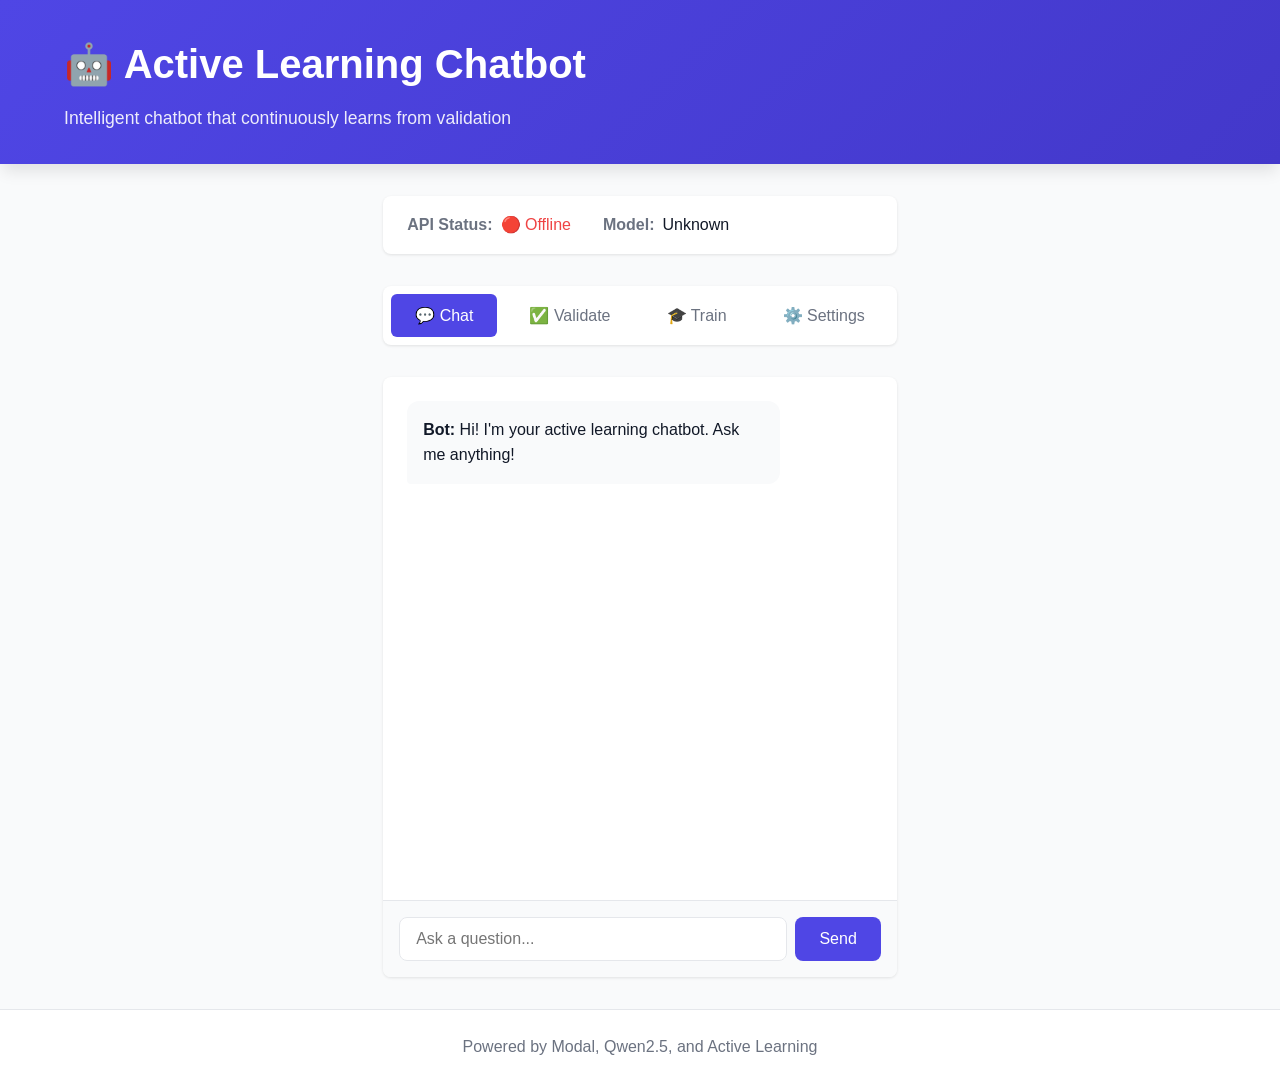
==== deployment/frontend/index.html @ a3c2dc7b "feat: full modal deployment with frontend serving (#3)" ====
<!DOCTYPE html>
<html lang="en">
<head>
    <meta charset="UTF-8">
    <meta name="viewport" content="width=device-width, initial-scale=1.0">
    <title>Active Learning Chatbot</title>
    <link rel="stylesheet" href="style.css">
</head>
<body>
    <!-- Header -->
    <header class="header">
        <div class="container">
            <h1>🤖 Active Learning Chatbot</h1>
            <p class="subtitle">Intelligent chatbot that continuously learns from validation</p>
        </div>
    </header>

    <!-- Main Container -->
    <div class="container main-container">
        
        <!-- Status Bar -->
        <div class="status-bar" id="statusBar">
            <div class="status-item">
                <span class="status-label">API Status:</span>
                <span class="status-value" id="apiStatus">Checking...</span>
            </div>
            <div class="status-item">
                <span class="status-label">Model:</span>
                <span class="status-value" id="modelVersion">Loading...</span>
            </div>
        </div>

        <!-- Tabs -->
        <div class="tabs">
            <button class="tab-button active" onclick="switchTab('chat')">💬 Chat</button>
            <button class="tab-button" onclick="switchTab('validate')">✅ Validate</button>
            <button class="tab-button" onclick="switchTab('train')">🎓 Train</button>
            <button class="tab-button" onclick="switchTab('settings')">⚙️ Settings</button>
        </div>

        <!-- Chat Tab -->
        <div id="chatTab" class="tab-content active">
            <div class="chat-container">
                <div class="messages" id="messages">
                    <div class="message bot">
                        <div class="message-content">
                            <strong>Bot:</strong> Hi! I'm your active learning chatbot. Ask me anything!
                        </div>
                    </div>
                </div>
                <div class="input-container">
                    <input 
                        type="text" 
                        id="questionInput" 
                        placeholder="Ask a question..." 
                        onkeypress="handleKeyPress(event)"
                    >
                    <button onclick="askQuestion()" class="send-button">Send</button>
                </div>
            </div>
        </div>

        <!-- Validate Tab -->
        <div id="validateTab" class="tab-content">
            <div class="form-container">
                <h2>Validate an Answer</h2>
                <p class="description">Check if the model's answer is accurate against web sources</p>
                
                <div class="form-group">
                    <label for="validateQuestion">Question:</label>
                    <input 
                        type="text" 
                        id="validateQuestion" 
                        placeholder="e.g., Who is the current US president?"
                    >
                </div>
                
                <div class="form-group">
                    <label for="validateAnswer">Model's Answer:</label>
                    <input 
                        type="text" 
                        id="validateAnswer" 
                        placeholder="e.g., Donald Trump"
                    >
                </div>
                
                <button onclick="validateAnswer()" class="primary-button">Validate</button>
                
                <div id="validationResult" class="result-container"></div>
            </div>
        </div>

        <!-- Train Tab -->
        <div id="trainTab" class="tab-content">
            <div class="form-container">
                <h2>Train on New Facts</h2>
                <p class="description">Add new facts for the model to learn</p>
                
                <div id="trainingFacts">
                    <div class="training-fact">
                        <div class="form-group">
                            <label>Question:</label>
                            <input 
                                type="text" 
                                class="train-question" 
                                placeholder="e.g., What is the latest iPhone?"
                            >
                        </div>
                        
                        <div class="form-group">
                            <label>Answer:</label>
                            <input 
                                type="text" 
                                class="train-answer" 
                                placeholder="e.g., iPhone 16"
                            >
                        </div>
                        
                        <div class="form-group">
                            <label>
                                <input type="checkbox" class="train-stable">
                                This is a stable fact (won't change)
                            </label>
                        </div>
                    </div>
                </div>
                
                <button onclick="addTrainingFact()" class="secondary-button">+ Add Another Fact</button>
                <button onclick="startTraining()" class="primary-button">Start Training</button>
                
                <div id="trainingResult" class="result-container"></div>
            </div>
        </div>

        <!-- Settings Tab -->
        <div id="settingsTab" class="tab-content">
            <div class="form-container">
                <h2>Settings</h2>
                
                <div class="form-group">
                    <label for="apiUrl">API URL:</label>
                    <input 
                        type="text" 
                        id="apiUrl" 
                        placeholder="https://your-username--active-learning-chatbot-fastapi-app.modal.run"
                    >
                    <small>Your Modal deployment URL</small>
                </div>
                
                <button onclick="saveSettings()" class="primary-button">Save Settings</button>
                <button onclick="testConnection()" class="secondary-button">Test Connection</button>
                
                <div id="settingsResult" class="result-container"></div>
            </div>
        </div>

    </div>

    <!-- Footer -->
    <footer class="footer">
        <div class="container">
            <p>Powered by Modal, Qwen2.5, and Active Learning</p>
        </div>
    </footer>

    <script src="app.js"></script>
</body>
</html>
---- deployment/frontend/style.css ----
/* Reset and Base Styles */
* {
    margin: 0;
    padding: 0;
    box-sizing: border-box;
}

:root {
    --primary-color: #4F46E5;
    --primary-dark: #4338CA;
    --secondary-color: #10B981;
    --danger-color: #EF4444;
    --warning-color: #F59E0B;
    --bg-color: #F9FAFB;
    --card-bg: #FFFFFF;
    --text-primary: #111827;
    --text-secondary: #6B7280;
    --border-color: #E5E7EB;
    --shadow: 0 1px 3px 0 rgba(0, 0, 0, 0.1);
    --shadow-lg: 0 10px 15px -3px rgba(0, 0, 0, 0.1);
}

body {
    font-family: -apple-system, BlinkMacSystemFont, 'Segoe UI', Roboto, 'Helvetica Neue', Arial, sans-serif;
    background-color: var(--bg-color);
    color: var(--text-primary);
    line-height: 1.6;
    min-height: 100vh;
    display: flex;
    flex-direction: column;
}

/* Header */
.header {
    background: linear-gradient(135deg, var(--primary-color) 0%, var(--primary-dark) 100%);
    color: white;
    padding: 2rem 0;
    box-shadow: var(--shadow-lg);
}

.header h1 {
    font-size: 2.5rem;
    margin-bottom: 0.5rem;
    font-weight: 700;
}

.subtitle {
    font-size: 1.1rem;
    opacity: 0.9;
}

/* Container */
.container {
    max-width: 1200px;
    margin: 0 auto;
    padding: 0 1.5rem;
}

.main-container {
    flex: 1;
    padding-top: 2rem;
    padding-bottom: 2rem;
}

/* Status Bar */
.status-bar {
    background: var(--card-bg);
    border-radius: 8px;
    padding: 1rem 1.5rem;
    margin-bottom: 2rem;
    display: flex;
    gap: 2rem;
    box-shadow: var(--shadow);
    flex-wrap: wrap;
}

.status-item {
    display: flex;
    gap: 0.5rem;
    align-items: center;
}

.status-label {
    font-weight: 600;
    color: var(--text-secondary);
}

.status-value {
    color: var(--text-primary);
    font-weight: 500;
}

#apiStatus.online {
    color: var(--secondary-color);
}

#apiStatus.offline {
    color: var(--danger-color);
}

/* Tabs */
.tabs {
    display: flex;
    gap: 0.5rem;
    margin-bottom: 2rem;
    background: var(--card-bg);
    padding: 0.5rem;
    border-radius: 8px;
    box-shadow: var(--shadow);
    overflow-x: auto;
}

.tab-button {
    padding: 0.75rem 1.5rem;
    border: none;
    background: transparent;
    color: var(--text-secondary);
    font-size: 1rem;
    font-weight: 500;
    cursor: pointer;
    border-radius: 6px;
    transition: all 0.2s;
    white-space: nowrap;
}

.tab-button:hover {
    background: var(--bg-color);
}

.tab-button.active {
    background: var(--primary-color);
    color: white;
}

/* Tab Content */
.tab-content {
    display: none;
    animation: fadeIn 0.3s;
}

.tab-content.active {
    display: block;
}

@keyframes fadeIn {
    from { opacity: 0; transform: translateY(10px); }
    to { opacity: 1; transform: translateY(0); }
}

/* Chat Container */
.chat-container {
    background: var(--card-bg);
    border-radius: 8px;
    box-shadow: var(--shadow);
    overflow: hidden;
    display: flex;
    flex-direction: column;
    height: 600px;
}

.messages {
    flex: 1;
    overflow-y: auto;
    padding: 1.5rem;
    display: flex;
    flex-direction: column;
    gap: 1rem;
}

.message {
    display: flex;
    gap: 0.5rem;
    max-width: 80%;
    animation: slideIn 0.3s;
}

@keyframes slideIn {
    from { opacity: 0; transform: translateX(-20px); }
    to { opacity: 1; transform: translateX(0); }
}

.message.user {
    align-self: flex-end;
}

.message.bot {
    align-self: flex-start;
}

.message-content {
    padding: 1rem;
    border-radius: 12px;
    word-wrap: break-word;
}

.message.user .message-content {
    background: var(--primary-color);
    color: white;
    border-bottom-right-radius: 4px;
}

.message.bot .message-content {
    background: var(--bg-color);
    border-bottom-left-radius: 4px;
}

.message.error .message-content {
    background: #FEE2E2;
    color: var(--danger-color);
    border: 1px solid var(--danger-color);
}

/* Input Container */
.input-container {
    display: flex;
    gap: 0.5rem;
    padding: 1rem;
    background: var(--bg-color);
    border-top: 1px solid var(--border-color);
}

.input-container input {
    flex: 1;
    padding: 0.75rem 1rem;
    border: 1px solid var(--border-color);
    border-radius: 8px;
    font-size: 1rem;
    transition: border-color 0.2s;
}

.input-container input:focus {
    outline: none;
    border-color: var(--primary-color);
}

/* Buttons */
button {
    cursor: pointer;
    font-weight: 500;
    transition: all 0.2s;
}

button:disabled {
    opacity: 0.5;
    cursor: not-allowed;
}

.send-button {
    padding: 0.75rem 1.5rem;
    background: var(--primary-color);
    color: white;
    border: none;
    border-radius: 8px;
    font-size: 1rem;
}

.send-button:hover:not(:disabled) {
    background: var(--primary-dark);
    transform: translateY(-1px);
}

.primary-button {
    padding: 0.75rem 2rem;
    background: var(--primary-color);
    color: white;
    border: none;
    border-radius: 8px;
    font-size: 1rem;
    width: 100%;
    margin-top: 1rem;
}

.primary-button:hover:not(:disabled) {
    background: var(--primary-dark);
    transform: translateY(-1px);
    box-shadow: var(--shadow-lg);
}

.secondary-button {
    padding: 0.75rem 2rem;
    background: var(--card-bg);
    color: var(--primary-color);
    border: 1px solid var(--primary-color);
    border-radius: 8px;
    font-size: 1rem;
    width: 100%;
    margin-top: 0.5rem;
}

.secondary-button:hover:not(:disabled) {
    background: var(--bg-color);
}

/* Form Container */
.form-container {
    background: var(--card-bg);
    border-radius: 8px;
    padding: 2rem;
    box-shadow: var(--shadow);
}

.form-container h2 {
    margin-bottom: 0.5rem;
    color: var(--text-primary);
}

.description {
    color: var(--text-secondary);
    margin-bottom: 1.5rem;
}

.form-group {
    margin-bottom: 1.5rem;
}

.form-group label {
    display: block;
    margin-bottom: 0.5rem;
    font-weight: 500;
    color: var(--text-primary);
}

.form-group input[type="text"],
.form-group input[type="url"] {
    width: 100%;
    padding: 0.75rem 1rem;
    border: 1px solid var(--border-color);
    border-radius: 8px;
    font-size: 1rem;
    transition: border-color 0.2s;
}

.form-group input:focus {
    outline: none;
    border-color: var(--primary-color);
}

.form-group small {
    display: block;
    margin-top: 0.25rem;
    color: var(--text-secondary);
    font-size: 0.875rem;
}

.form-group input[type="checkbox"] {
    margin-right: 0.5rem;
}

/* Training Facts */
.training-fact {
    background: var(--bg-color);
    padding: 1.5rem;
    border-radius: 8px;
    margin-bottom: 1rem;
    border: 1px solid var(--border-color);
}

/* Result Container */
.result-container {
    margin-top: 1.5rem;
    padding: 1rem;
    border-radius: 8px;
    display: none;
}

.result-container.show {
    display: block;
    animation: slideDown 0.3s;
}

@keyframes slideDown {
    from { opacity: 0; transform: translateY(-10px); }
    to { opacity: 1; transform: translateY(0); }
}

.result-container.success {
    background: #ECFDF5;
    border: 1px solid var(--secondary-color);
    color: #065F46;
}

.result-container.error {
    background: #FEE2E2;
    border: 1px solid var(--danger-color);
    color: #991B1B;
}

.result-container.warning {
    background: #FEF3C7;
    border: 1px solid var(--warning-color);
    color: #92400E;
}

.result-container h3 {
    margin-bottom: 0.5rem;
}

.result-item {
    margin: 0.5rem 0;
}

.result-item strong {
    display: inline-block;
    min-width: 150px;
}

/* Loading Spinner */
.loading {
    display: inline-block;
    width: 20px;
    height: 20px;
    border: 3px solid rgba(79, 70, 229, 0.3);
    border-radius: 50%;
    border-top-color: var(--primary-color);
    animation: spin 0.6s linear infinite;
}

@keyframes spin {
    to { transform: rotate(360deg); }
}

/* Footer */
.footer {
    background: var(--card-bg);
    border-top: 1px solid var(--border-color);
    padding: 1.5rem 0;
    text-align: center;
    color: var(--text-secondary);
    margin-top: auto;
}

/* Responsive Design */
@media (max-width: 768px) {
    .header h1 {
        font-size: 2rem;
    }

    .subtitle {
        font-size: 1rem;
    }

    .tabs {
        overflow-x: auto;
    }

    .chat-container {
        height: 500px;
    }

    .message {
        max-width: 90%;
    }

    .status-bar {
        flex-direction: column;
        gap: 1rem;
    }
}

/* Utility Classes */
.text-center {
    text-align: center;
}

.mt-1 { margin-top: 0.5rem; }
.mt-2 { margin-top: 1rem; }
.mt-3 { margin-top: 1.5rem; }

.mb-1 { margin-bottom: 0.5rem; }
.mb-2 { margin-bottom: 1rem; }
.mb-3 { margin-bottom: 1.5rem; }
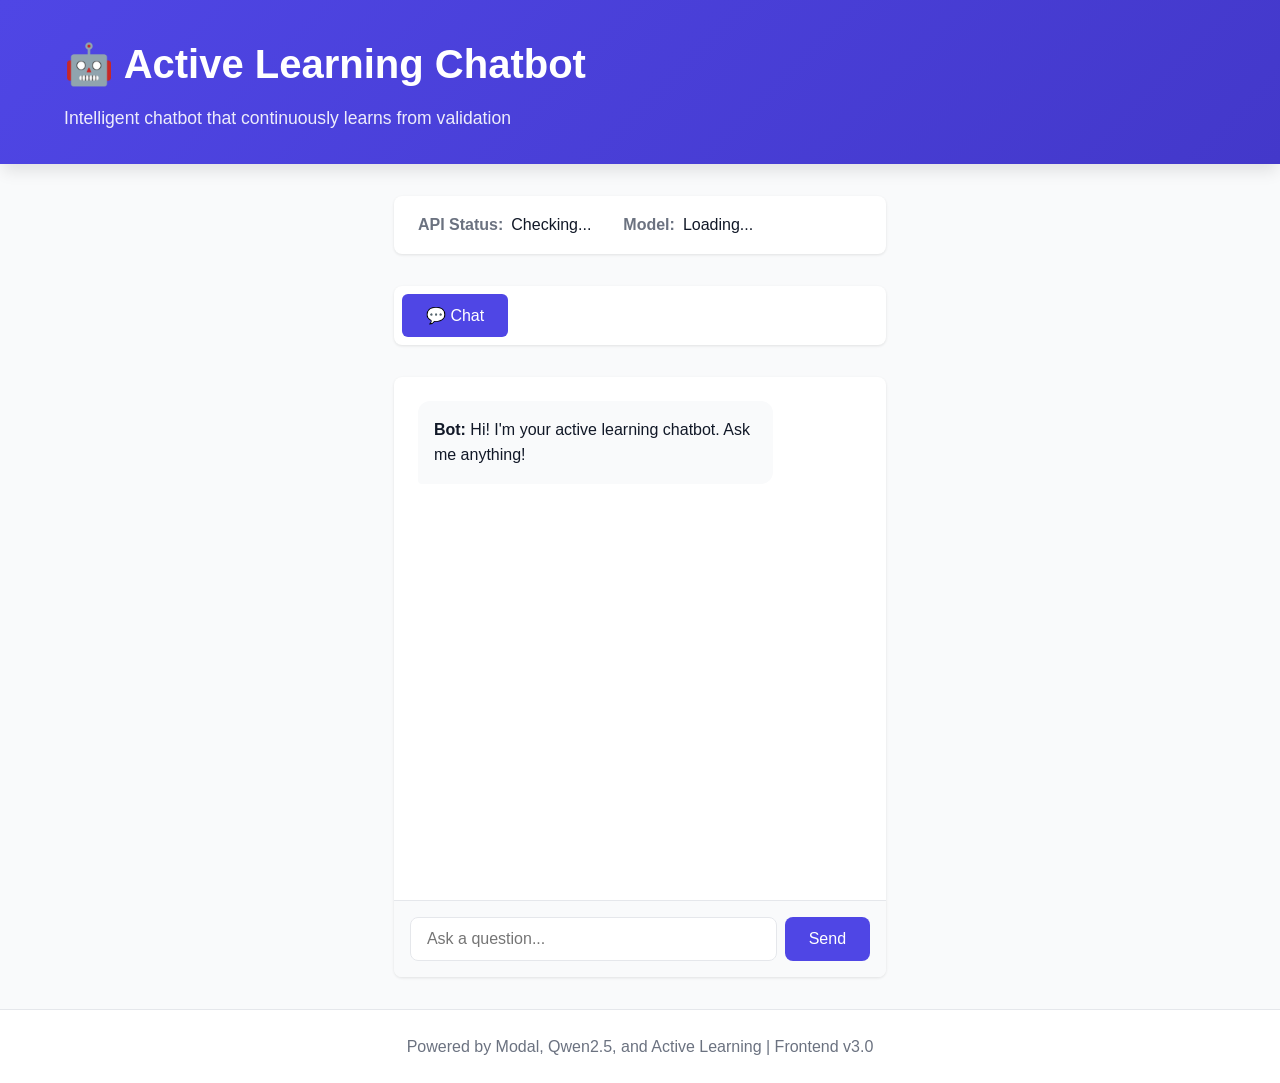
==== commit 48f838e8: "feat: remove unnecessary frontend buttons (#5)" ====
--- a/deployment/frontend/index.html
+++ b/deployment/frontend/index.html
@@ -3,8 +3,11 @@
 <head>
     <meta charset="UTF-8">
     <meta name="viewport" content="width=device-width, initial-scale=1.0">
+    <meta http-equiv="Cache-Control" content="no-cache, no-store, must-revalidate">
+    <meta http-equiv="Pragma" content="no-cache">
+    <meta http-equiv="Expires" content="0">
     <title>Active Learning Chatbot</title>
-    <link rel="stylesheet" href="style.css">
+    <link rel="stylesheet" href="style.css?v=3">
 </head>
 <body>
     <!-- Header -->
@@ -33,9 +36,6 @@
         <!-- Tabs -->
         <div class="tabs">
             <button class="tab-button active" onclick="switchTab('chat')">💬 Chat</button>
-            <button class="tab-button" onclick="switchTab('validate')">✅ Validate</button>
-            <button class="tab-button" onclick="switchTab('train')">🎓 Train</button>
-            <button class="tab-button" onclick="switchTab('settings')">⚙️ Settings</button>
         </div>
 
         <!-- Chat Tab -->
@@ -60,110 +60,16 @@
             </div>
         </div>
 
-        <!-- Validate Tab -->
-        <div id="validateTab" class="tab-content">
-            <div class="form-container">
-                <h2>Validate an Answer</h2>
-                <p class="description">Check if the model's answer is accurate against web sources</p>
-                
-                <div class="form-group">
-                    <label for="validateQuestion">Question:</label>
-                    <input 
-                        type="text" 
-                        id="validateQuestion" 
-                        placeholder="e.g., Who is the current US president?"
-                    >
-                </div>
-                
-                <div class="form-group">
-                    <label for="validateAnswer">Model's Answer:</label>
-                    <input 
-                        type="text" 
-                        id="validateAnswer" 
-                        placeholder="e.g., Donald Trump"
-                    >
-                </div>
-                
-                <button onclick="validateAnswer()" class="primary-button">Validate</button>
-                
-                <div id="validationResult" class="result-container"></div>
-            </div>
-        </div>
-
-        <!-- Train Tab -->
-        <div id="trainTab" class="tab-content">
-            <div class="form-container">
-                <h2>Train on New Facts</h2>
-                <p class="description">Add new facts for the model to learn</p>
-                
-                <div id="trainingFacts">
-                    <div class="training-fact">
-                        <div class="form-group">
-                            <label>Question:</label>
-                            <input 
-                                type="text" 
-                                class="train-question" 
-                                placeholder="e.g., What is the latest iPhone?"
-                            >
-                        </div>
-                        
-                        <div class="form-group">
-                            <label>Answer:</label>
-                            <input 
-                                type="text" 
-                                class="train-answer" 
-                                placeholder="e.g., iPhone 16"
-                            >
-                        </div>
-                        
-                        <div class="form-group">
-                            <label>
-                                <input type="checkbox" class="train-stable">
-                                This is a stable fact (won't change)
-                            </label>
-                        </div>
-                    </div>
-                </div>
-                
-                <button onclick="addTrainingFact()" class="secondary-button">+ Add Another Fact</button>
-                <button onclick="startTraining()" class="primary-button">Start Training</button>
-                
-                <div id="trainingResult" class="result-container"></div>
-            </div>
-        </div>
-
-        <!-- Settings Tab -->
-        <div id="settingsTab" class="tab-content">
-            <div class="form-container">
-                <h2>Settings</h2>
-                
-                <div class="form-group">
-                    <label for="apiUrl">API URL:</label>
-                    <input 
-                        type="text" 
-                        id="apiUrl" 
-                        placeholder="https://your-username--active-learning-chatbot-fastapi-app.modal.run"
-                    >
-                    <small>Your Modal deployment URL</small>
-                </div>
-                
-                <button onclick="saveSettings()" class="primary-button">Save Settings</button>
-                <button onclick="testConnection()" class="secondary-button">Test Connection</button>
-                
-                <div id="settingsResult" class="result-container"></div>
-            </div>
-        </div>
-
     </div>
 
     <!-- Footer -->
     <footer class="footer">
         <div class="container">
-            <p>Powered by Modal, Qwen2.5, and Active Learning</p>
+            <p>Powered by Modal, Qwen2.5, and Active Learning | Frontend v3.0</p>
         </div>
     </footer>
 
-    <script src="app.js"></script>
+    <script src="app.js?v=3"></script>
 </body>
 </html>
 
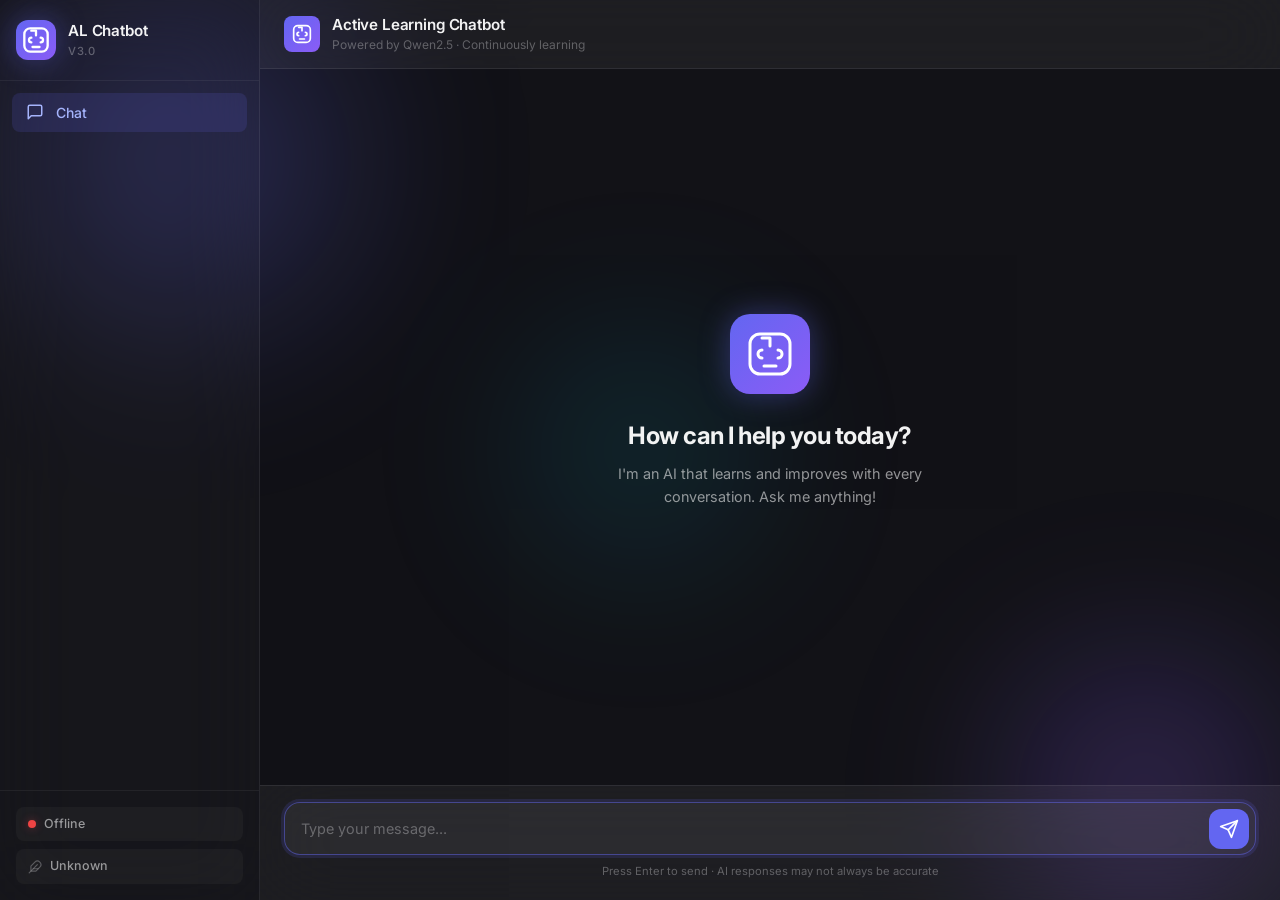
==== commit a473a12b: "feat: enhance the frontend design" ====
--- a/deployment/frontend/index.html
+++ b/deployment/frontend/index.html
@@ -7,70 +7,156 @@
     <meta http-equiv="Pragma" content="no-cache">
     <meta http-equiv="Expires" content="0">
     <title>Active Learning Chatbot</title>
-    <link rel="stylesheet" href="style.css?v=3">
+    <link rel="preconnect" href="https://fonts.googleapis.com">
+    <link rel="preconnect" href="https://fonts.gstatic.com" crossorigin>
+    <link href="https://fonts.googleapis.com/css2?family=Inter:wght@300;400;500;600;700&display=swap" rel="stylesheet">
+    <link rel="stylesheet" href="style.css?v=4">
 </head>
 <body>
-    <!-- Header -->
-    <header class="header">
-        <div class="container">
-            <h1>🤖 Active Learning Chatbot</h1>
-            <p class="subtitle">Intelligent chatbot that continuously learns from validation</p>
-        </div>
-    </header>
+    <!-- Animated background blobs -->
+    <div class="bg-gradient">
+        <div class="blob blob-1"></div>
+        <div class="blob blob-2"></div>
+        <div class="blob blob-3"></div>
+    </div>
 
-    <!-- Main Container -->
-    <div class="container main-container">
-        
-        <!-- Status Bar -->
-        <div class="status-bar" id="statusBar">
-            <div class="status-item">
-                <span class="status-label">API Status:</span>
-                <span class="status-value" id="apiStatus">Checking...</span>
+    <!-- App Shell -->
+    <div class="app-shell">
+
+        <!-- Sidebar -->
+        <aside class="sidebar">
+            <div class="sidebar-header">
+                <div class="brand">
+                    <div class="brand-icon">
+                        <svg width="28" height="28" viewBox="0 0 24 24" fill="none" stroke="currentColor" stroke-width="2" stroke-linecap="round" stroke-linejoin="round">
+                            <path d="M12 8V4H8"/>
+                            <rect x="2" y="2" width="20" height="20" rx="5"/>
+                            <path d="M8 10a2 2 0 1 0 0 4"/>
+                            <path d="M16 10a2 2 0 1 1 0 4"/>
+                            <path d="M9 18h6"/>
+                        </svg>
+                    </div>
+                    <div class="brand-text">
+                        <span class="brand-name">AL Chatbot</span>
+                        <span class="brand-version">v3.0</span>
+                    </div>
+                </div>
             </div>
-            <div class="status-item">
-                <span class="status-label">Model:</span>
-                <span class="status-value" id="modelVersion">Loading...</span>
+
+            <nav class="sidebar-nav">
+                <button class="nav-item active" onclick="switchTab('chat', this)">
+                    <svg width="18" height="18" viewBox="0 0 24 24" fill="none" stroke="currentColor" stroke-width="2" stroke-linecap="round" stroke-linejoin="round">
+                        <path d="M21 15a2 2 0 0 1-2 2H7l-4 4V5a2 2 0 0 1 2-2h14a2 2 0 0 1 2 2z"/>
+                    </svg>
+                    <span>Chat</span>
+                </button>
+            </nav>
+
+            <div class="sidebar-footer">
+                <div class="status-badge" id="statusBadge">
+                    <span class="status-dot" id="statusDot"></span>
+                    <span class="status-text" id="apiStatus">Connecting...</span>
+                </div>
+                <div class="model-badge" id="modelBadge">
+                    <svg width="14" height="14" viewBox="0 0 24 24" fill="none" stroke="currentColor" stroke-width="2" stroke-linecap="round" stroke-linejoin="round">
+                        <path d="M20.24 12.24a6 6 0 0 0-8.49-8.49L5 10.5V19h8.5z"/>
+                        <line x1="16" y1="8" x2="2" y2="22"/>
+                        <line x1="17.5" y1="15" x2="9" y2="15"/>
+                    </svg>
+                    <span id="modelVersion">Loading...</span>
+                </div>
             </div>
-        </div>
+        </aside>
 
-        <!-- Tabs -->
-        <div class="tabs">
-            <button class="tab-button active" onclick="switchTab('chat')">💬 Chat</button>
-        </div>
+        <!-- Main Content -->
+        <main class="main-content">
 
-        <!-- Chat Tab -->
-        <div id="chatTab" class="tab-content active">
-            <div class="chat-container">
-                <div class="messages" id="messages">
-                    <div class="message bot">
-                        <div class="message-content">
-                            <strong>Bot:</strong> Hi! I'm your active learning chatbot. Ask me anything!
+            <!-- Chat Tab -->
+            <div id="chatTab" class="tab-content active">
+                <div class="chat-panel">
+
+                    <!-- Chat Header -->
+                    <div class="chat-header">
+                        <div class="chat-header-info">
+                            <div class="chat-avatar-sm">
+                                <svg width="20" height="20" viewBox="0 0 24 24" fill="none" stroke="currentColor" stroke-width="2" stroke-linecap="round" stroke-linejoin="round">
+                                    <path d="M12 8V4H8"/>
+                                    <rect x="2" y="2" width="20" height="20" rx="5"/>
+                                    <path d="M8 10a2 2 0 1 0 0 4"/>
+                                    <path d="M16 10a2 2 0 1 1 0 4"/>
+                                    <path d="M9 18h6"/>
+                                </svg>
+                            </div>
+                            <div>
+                                <h2 class="chat-title">Active Learning Chatbot</h2>
+                                <p class="chat-subtitle">Powered by Qwen2.5 &middot; Continuously learning</p>
+                            </div>
                         </div>
                     </div>
-                </div>
-                <div class="input-container">
-                    <input 
-                        type="text" 
-                        id="questionInput" 
-                        placeholder="Ask a question..." 
-                        onkeypress="handleKeyPress(event)"
-                    >
-                    <button onclick="askQuestion()" class="send-button">Send</button>
+
+                    <!-- Messages Area -->
+                    <div class="messages" id="messages">
+                        <!-- Welcome screen -->
+                        <div class="welcome-screen" id="welcomeScreen">
+                            <div class="welcome-icon">
+                                <svg width="48" height="48" viewBox="0 0 24 24" fill="none" stroke="currentColor" stroke-width="1.5" stroke-linecap="round" stroke-linejoin="round">
+                                    <path d="M12 8V4H8"/>
+                                    <rect x="2" y="2" width="20" height="20" rx="5"/>
+                                    <path d="M8 10a2 2 0 1 0 0 4"/>
+                                    <path d="M16 10a2 2 0 1 1 0 4"/>
+                                    <path d="M9 18h6"/>
+                                </svg>
+                            </div>
+                            <h3 class="welcome-title">How can I help you today?</h3>
+                            <p class="welcome-subtitle">I'm an AI that learns and improves with every conversation. Ask me anything!</p>
+                        </div>
+                    </div>
+
+                    <!-- Typing Indicator -->
+                    <div class="typing-indicator" id="typingIndicator">
+                        <div class="typing-avatar">
+                            <svg width="16" height="16" viewBox="0 0 24 24" fill="none" stroke="currentColor" stroke-width="2" stroke-linecap="round" stroke-linejoin="round">
+                                <path d="M12 8V4H8"/>
+                                <rect x="2" y="2" width="20" height="20" rx="5"/>
+                                <path d="M8 10a2 2 0 1 0 0 4"/>
+                                <path d="M16 10a2 2 0 1 1 0 4"/>
+                                <path d="M9 18h6"/>
+                            </svg>
+                        </div>
+                        <div class="typing-dots">
+                            <span></span>
+                            <span></span>
+                            <span></span>
+                        </div>
+                    </div>
+
+                    <!-- Input Area -->
+                    <div class="input-area">
+                        <div class="input-wrapper">
+                            <input
+                                type="text"
+                                id="questionInput"
+                                placeholder="Type your message..."
+                                onkeypress="handleKeyPress(event)"
+                                autocomplete="off"
+                            >
+                            <button onclick="askQuestion()" class="send-btn" id="sendBtn" title="Send message">
+                                <svg width="20" height="20" viewBox="0 0 24 24" fill="none" stroke="currentColor" stroke-width="2" stroke-linecap="round" stroke-linejoin="round">
+                                    <line x1="22" y1="2" x2="11" y2="13"/>
+                                    <polygon points="22 2 15 22 11 13 2 9 22 2"/>
+                                </svg>
+                            </button>
+                        </div>
+                        <p class="input-hint">Press Enter to send &middot; AI responses may not always be accurate</p>
+                    </div>
+
                 </div>
             </div>
-        </div>
+
+        </main>
 
     </div>
 
-    <!-- Footer -->
-    <footer class="footer">
-        <div class="container">
-            <p>Powered by Modal, Qwen2.5, and Active Learning | Frontend v3.0</p>
-        </div>
-    </footer>
-
-    <script src="app.js?v=3"></script>
+    <script src="app.js?v=4"></script>
 </body>
 </html>
-
-
--- a/deployment/frontend/style.css
+++ b/deployment/frontend/style.css
@@ -1,471 +1,888 @@
-/* Reset and Base Styles */
-* {
+/* =========================================
+   Active Learning Chatbot - Premium Dark UI
+   ========================================= */
+
+/* Reset */
+*, *::before, *::after {
     margin: 0;
     padding: 0;
     box-sizing: border-box;
 }
 
+/* Design Tokens */
 :root {
-    --primary-color: #4F46E5;
-    --primary-dark: #4338CA;
-    --secondary-color: #10B981;
-    --danger-color: #EF4444;
-    --warning-color: #F59E0B;
-    --bg-color: #F9FAFB;
-    --card-bg: #FFFFFF;
-    --text-primary: #111827;
-    --text-secondary: #6B7280;
-    --border-color: #E5E7EB;
-    --shadow: 0 1px 3px 0 rgba(0, 0, 0, 0.1);
-    --shadow-lg: 0 10px 15px -3px rgba(0, 0, 0, 0.1);
+    --font: 'Inter', -apple-system, BlinkMacSystemFont, 'Segoe UI', Roboto, sans-serif;
+
+    /* Dark palette */
+    --bg-deep: #0a0a0f;
+    --bg-surface: rgba(255, 255, 255, 0.03);
+    --bg-elevated: rgba(255, 255, 255, 0.06);
+    --bg-hover: rgba(255, 255, 255, 0.08);
+    --bg-active: rgba(255, 255, 255, 0.12);
+
+    /* Glass */
+    --glass: rgba(255, 255, 255, 0.05);
+    --glass-border: rgba(255, 255, 255, 0.08);
+    --glass-strong: rgba(255, 255, 255, 0.08);
+
+    /* Accent */
+    --accent: #6366f1;
+    --accent-soft: rgba(99, 102, 241, 0.15);
+    --accent-glow: rgba(99, 102, 241, 0.4);
+    --accent-text: #a5b4fc;
+
+    /* Greens */
+    --success: #22c55e;
+    --success-soft: rgba(34, 197, 94, 0.15);
+
+    /* Reds */
+    --danger: #ef4444;
+    --danger-soft: rgba(239, 68, 68, 0.15);
+
+    /* Warning */
+    --warning: #f59e0b;
+    --warning-soft: rgba(245, 158, 11, 0.15);
+
+    /* Text */
+    --text-primary: rgba(255, 255, 255, 0.95);
+    --text-secondary: rgba(255, 255, 255, 0.55);
+    --text-tertiary: rgba(255, 255, 255, 0.3);
+    --text-on-accent: #ffffff;
+
+    /* Borders */
+    --border: rgba(255, 255, 255, 0.06);
+    --border-subtle: rgba(255, 255, 255, 0.04);
+
+    /* Shadows */
+    --shadow-sm: 0 1px 2px rgba(0, 0, 0, 0.3);
+    --shadow-md: 0 4px 12px rgba(0, 0, 0, 0.4);
+    --shadow-lg: 0 12px 40px rgba(0, 0, 0, 0.5);
+    --shadow-glow: 0 0 30px var(--accent-glow);
+
+    /* Sizing */
+    --sidebar-width: 260px;
+    --radius-sm: 8px;
+    --radius-md: 12px;
+    --radius-lg: 16px;
+    --radius-xl: 20px;
+    --radius-full: 9999px;
+}
+
+/* Base */
+html {
+    height: 100%;
 }
 
 body {
-    font-family: -apple-system, BlinkMacSystemFont, 'Segoe UI', Roboto, 'Helvetica Neue', Arial, sans-serif;
-    background-color: var(--bg-color);
+    font-family: var(--font);
+    background: var(--bg-deep);
     color: var(--text-primary);
-    line-height: 1.6;
-    min-height: 100vh;
+    line-height: 1.5;
+    height: 100vh;
+    overflow: hidden;
+    -webkit-font-smoothing: antialiased;
+    -moz-osx-font-smoothing: grayscale;
+}
+
+/* =========================================
+   Animated Background
+   ========================================= */
+.bg-gradient {
+    position: fixed;
+    inset: 0;
+    z-index: 0;
+    overflow: hidden;
+    pointer-events: none;
+}
+
+.blob {
+    position: absolute;
+    border-radius: 50%;
+    filter: blur(80px);
+    opacity: 0.35;
+    animation: blobFloat 20s ease-in-out infinite;
+}
+
+.blob-1 {
+    width: 500px;
+    height: 500px;
+    background: radial-gradient(circle, #6366f1 0%, transparent 70%);
+    top: -10%;
+    left: -5%;
+    animation-delay: 0s;
+}
+
+.blob-2 {
+    width: 400px;
+    height: 400px;
+    background: radial-gradient(circle, #8b5cf6 0%, transparent 70%);
+    bottom: -10%;
+    right: -5%;
+    animation-delay: -7s;
+    animation-duration: 25s;
+}
+
+.blob-3 {
+    width: 350px;
+    height: 350px;
+    background: radial-gradient(circle, #06b6d4 0%, transparent 70%);
+    top: 50%;
+    left: 50%;
+    transform: translate(-50%, -50%);
+    animation-delay: -14s;
+    animation-duration: 30s;
+    opacity: 0.2;
+}
+
+@keyframes blobFloat {
+    0%, 100% { transform: translate(0, 0) scale(1); }
+    25% { transform: translate(30px, -40px) scale(1.1); }
+    50% { transform: translate(-20px, 20px) scale(0.95); }
+    75% { transform: translate(15px, 35px) scale(1.05); }
+}
+
+/* =========================================
+   App Shell Layout
+   ========================================= */
+.app-shell {
+    position: relative;
+    z-index: 1;
+    display: flex;
+    height: 100vh;
+    width: 100%;
+}
+
+/* =========================================
+   Sidebar
+   ========================================= */
+.sidebar {
+    width: var(--sidebar-width);
+    height: 100vh;
     display: flex;
     flex-direction: column;
-}
-
-/* Header */
-.header {
-    background: linear-gradient(135deg, var(--primary-color) 0%, var(--primary-dark) 100%);
+    background: var(--glass);
+    border-right: 1px solid var(--glass-border);
+    backdrop-filter: blur(40px);
+    -webkit-backdrop-filter: blur(40px);
+    flex-shrink: 0;
+}
+
+.sidebar-header {
+    padding: 1.25rem 1rem;
+    border-bottom: 1px solid var(--border);
+}
+
+.brand {
+    display: flex;
+    align-items: center;
+    gap: 0.75rem;
+}
+
+.brand-icon {
+    width: 40px;
+    height: 40px;
+    border-radius: var(--radius-md);
+    background: linear-gradient(135deg, var(--accent), #8b5cf6);
+    display: flex;
+    align-items: center;
+    justify-content: center;
     color: white;
-    padding: 2rem 0;
-    box-shadow: var(--shadow-lg);
-}
-
-.header h1 {
-    font-size: 2.5rem;
-    margin-bottom: 0.5rem;
-    font-weight: 700;
-}
-
-.subtitle {
-    font-size: 1.1rem;
-    opacity: 0.9;
-}
-
-/* Container */
-.container {
-    max-width: 1200px;
-    margin: 0 auto;
-    padding: 0 1.5rem;
-}
-
-.main-container {
+    box-shadow: var(--shadow-glow);
+}
+
+.brand-text {
+    display: flex;
+    flex-direction: column;
+}
+
+.brand-name {
+    font-weight: 600;
+    font-size: 0.95rem;
+    color: var(--text-primary);
+    letter-spacing: -0.01em;
+}
+
+.brand-version {
+    font-size: 0.7rem;
+    color: var(--text-tertiary);
+    font-weight: 500;
+    text-transform: uppercase;
+    letter-spacing: 0.05em;
+}
+
+/* Sidebar Navigation */
+.sidebar-nav {
     flex: 1;
-    padding-top: 2rem;
-    padding-bottom: 2rem;
-}
-
-/* Status Bar */
-.status-bar {
-    background: var(--card-bg);
-    border-radius: 8px;
-    padding: 1rem 1.5rem;
-    margin-bottom: 2rem;
-    display: flex;
-    gap: 2rem;
-    box-shadow: var(--shadow);
-    flex-wrap: wrap;
-}
-
-.status-item {
-    display: flex;
-    gap: 0.5rem;
-    align-items: center;
-}
-
-.status-label {
-    font-weight: 600;
-    color: var(--text-secondary);
-}
-
-.status-value {
-    color: var(--text-primary);
-    font-weight: 500;
-}
-
-#apiStatus.online {
-    color: var(--secondary-color);
-}
-
-#apiStatus.offline {
-    color: var(--danger-color);
-}
-
-/* Tabs */
-.tabs {
-    display: flex;
-    gap: 0.5rem;
-    margin-bottom: 2rem;
-    background: var(--card-bg);
-    padding: 0.5rem;
-    border-radius: 8px;
-    box-shadow: var(--shadow);
-    overflow-x: auto;
-}
-
-.tab-button {
-    padding: 0.75rem 1.5rem;
+    padding: 0.75rem;
+    overflow-y: auto;
+}
+
+.nav-item {
+    display: flex;
+    align-items: center;
+    gap: 0.75rem;
+    width: 100%;
+    padding: 0.65rem 0.85rem;
+    border-radius: var(--radius-sm);
     border: none;
     background: transparent;
     color: var(--text-secondary);
-    font-size: 1rem;
+    font-family: var(--font);
+    font-size: 0.875rem;
     font-weight: 500;
     cursor: pointer;
-    border-radius: 6px;
-    transition: all 0.2s;
-    white-space: nowrap;
-}
-
-.tab-button:hover {
-    background: var(--bg-color);
-}
-
-.tab-button.active {
-    background: var(--primary-color);
-    color: white;
-}
-
-/* Tab Content */
+    transition: all 0.15s ease;
+}
+
+.nav-item:hover {
+    background: var(--bg-hover);
+    color: var(--text-primary);
+}
+
+.nav-item.active {
+    background: var(--accent-soft);
+    color: var(--accent-text);
+}
+
+.nav-item svg {
+    flex-shrink: 0;
+    opacity: 0.7;
+}
+
+.nav-item.active svg {
+    opacity: 1;
+}
+
+/* Sidebar Footer */
+.sidebar-footer {
+    padding: 1rem;
+    border-top: 1px solid var(--border);
+    display: flex;
+    flex-direction: column;
+    gap: 0.5rem;
+}
+
+.status-badge, .model-badge {
+    display: flex;
+    align-items: center;
+    gap: 0.5rem;
+    padding: 0.5rem 0.75rem;
+    border-radius: var(--radius-sm);
+    background: var(--bg-surface);
+    font-size: 0.78rem;
+    font-weight: 500;
+    color: var(--text-secondary);
+}
+
+.status-dot {
+    width: 8px;
+    height: 8px;
+    border-radius: 50%;
+    background: var(--text-tertiary);
+    flex-shrink: 0;
+    transition: all 0.3s ease;
+}
+
+.status-dot.online {
+    background: var(--success);
+    box-shadow: 0 0 8px rgba(34, 197, 94, 0.5);
+    animation: pulse-green 2s ease-in-out infinite;
+}
+
+.status-dot.offline {
+    background: var(--danger);
+    box-shadow: 0 0 8px rgba(239, 68, 68, 0.4);
+}
+
+@keyframes pulse-green {
+    0%, 100% { box-shadow: 0 0 8px rgba(34, 197, 94, 0.5); }
+    50% { box-shadow: 0 0 16px rgba(34, 197, 94, 0.8); }
+}
+
+.model-badge svg {
+    opacity: 0.5;
+    flex-shrink: 0;
+}
+
+/* =========================================
+   Main Content
+   ========================================= */
+.main-content {
+    flex: 1;
+    display: flex;
+    flex-direction: column;
+    height: 100vh;
+    min-width: 0;
+}
+
 .tab-content {
     display: none;
-    animation: fadeIn 0.3s;
+    flex: 1;
+    min-height: 0;
 }
 
 .tab-content.active {
-    display: block;
-}
-
-@keyframes fadeIn {
-    from { opacity: 0; transform: translateY(10px); }
-    to { opacity: 1; transform: translateY(0); }
-}
-
-/* Chat Container */
-.chat-container {
-    background: var(--card-bg);
-    border-radius: 8px;
-    box-shadow: var(--shadow);
-    overflow: hidden;
+    display: flex;
+}
+
+/* =========================================
+   Chat Panel
+   ========================================= */
+.chat-panel {
     display: flex;
     flex-direction: column;
-    height: 600px;
-}
-
+    flex: 1;
+    min-height: 0;
+    background: var(--bg-surface);
+}
+
+/* Chat Header */
+.chat-header {
+    padding: 0.85rem 1.5rem;
+    background: var(--glass);
+    border-bottom: 1px solid var(--glass-border);
+    backdrop-filter: blur(40px);
+    -webkit-backdrop-filter: blur(40px);
+    display: flex;
+    align-items: center;
+    justify-content: space-between;
+    flex-shrink: 0;
+}
+
+.chat-header-info {
+    display: flex;
+    align-items: center;
+    gap: 0.75rem;
+}
+
+.chat-avatar-sm {
+    width: 36px;
+    height: 36px;
+    border-radius: var(--radius-sm);
+    background: linear-gradient(135deg, var(--accent), #8b5cf6);
+    display: flex;
+    align-items: center;
+    justify-content: center;
+    color: white;
+    flex-shrink: 0;
+}
+
+.chat-title {
+    font-size: 0.95rem;
+    font-weight: 600;
+    color: var(--text-primary);
+    letter-spacing: -0.01em;
+}
+
+.chat-subtitle {
+    font-size: 0.75rem;
+    color: var(--text-tertiary);
+    font-weight: 400;
+}
+
+/* =========================================
+   Messages
+   ========================================= */
 .messages {
     flex: 1;
     overflow-y: auto;
     padding: 1.5rem;
     display: flex;
     flex-direction: column;
-    gap: 1rem;
-}
-
-.message {
-    display: flex;
+    gap: 0.25rem;
+    scroll-behavior: smooth;
+}
+
+/* Scrollbar */
+.messages::-webkit-scrollbar {
+    width: 6px;
+}
+
+.messages::-webkit-scrollbar-track {
+    background: transparent;
+}
+
+.messages::-webkit-scrollbar-thumb {
+    background: var(--bg-active);
+    border-radius: 3px;
+}
+
+.messages::-webkit-scrollbar-thumb:hover {
+    background: rgba(255, 255, 255, 0.2);
+}
+
+/* Welcome Screen */
+.welcome-screen {
+    display: flex;
+    flex-direction: column;
+    align-items: center;
+    justify-content: center;
+    text-align: center;
+    padding: 3rem 1.5rem;
+    margin: auto;
+    max-width: 520px;
+    animation: fadeUp 0.6s ease-out;
+}
+
+@keyframes fadeUp {
+    from { opacity: 0; transform: translateY(20px); }
+    to { opacity: 1; transform: translateY(0); }
+}
+
+.welcome-icon {
+    width: 80px;
+    height: 80px;
+    border-radius: var(--radius-xl);
+    background: linear-gradient(135deg, var(--accent), #8b5cf6);
+    display: flex;
+    align-items: center;
+    justify-content: center;
+    color: white;
+    margin-bottom: 1.5rem;
+    box-shadow: var(--shadow-glow);
+    animation: float 4s ease-in-out infinite;
+}
+
+@keyframes float {
+    0%, 100% { transform: translateY(0); }
+    50% { transform: translateY(-8px); }
+}
+
+.welcome-title {
+    font-size: 1.5rem;
+    font-weight: 700;
+    color: var(--text-primary);
+    margin-bottom: 0.5rem;
+    letter-spacing: -0.02em;
+}
+
+.welcome-subtitle {
+    font-size: 0.9rem;
+    color: var(--text-secondary);
+    max-width: 380px;
+    line-height: 1.6;
+    margin-bottom: 2rem;
+}
+
+/* Suggestion Chips */
+.suggestions {
+    display: grid;
+    grid-template-columns: 1fr 1fr;
     gap: 0.5rem;
-    max-width: 80%;
-    animation: slideIn 0.3s;
-}
-
-@keyframes slideIn {
-    from { opacity: 0; transform: translateX(-20px); }
-    to { opacity: 1; transform: translateX(0); }
-}
-
-.message.user {
+    width: 100%;
+}
+
+.suggestion-chip {
+    padding: 0.75rem 1rem;
+    border-radius: var(--radius-md);
+    border: 1px solid var(--glass-border);
+    background: var(--glass);
+    color: var(--text-secondary);
+    font-family: var(--font);
+    font-size: 0.82rem;
+    font-weight: 500;
+    cursor: pointer;
+    transition: all 0.2s ease;
+    text-align: left;
+    backdrop-filter: blur(20px);
+    -webkit-backdrop-filter: blur(20px);
+}
+
+.suggestion-chip:hover {
+    background: var(--accent-soft);
+    border-color: rgba(99, 102, 241, 0.3);
+    color: var(--accent-text);
+    transform: translateY(-1px);
+    box-shadow: var(--shadow-sm);
+}
+
+/* Message Rows */
+.message-row {
+    display: flex;
+    gap: 0.6rem;
+    max-width: 75%;
+    animation: messageIn 0.35s ease-out;
+}
+
+@keyframes messageIn {
+    from { opacity: 0; transform: translateY(12px); }
+    to { opacity: 1; transform: translateY(0); }
+}
+
+.message-row.user {
     align-self: flex-end;
-}
-
-.message.bot {
+    flex-direction: row-reverse;
+}
+
+.message-row.bot {
     align-self: flex-start;
 }
 
-.message-content {
-    padding: 1rem;
-    border-radius: 12px;
+/* Avatars */
+.msg-avatar {
+    width: 32px;
+    height: 32px;
+    border-radius: var(--radius-sm);
+    display: flex;
+    align-items: center;
+    justify-content: center;
+    flex-shrink: 0;
+    font-size: 0.8rem;
+    font-weight: 600;
+    margin-top: 2px;
+}
+
+.message-row.bot .msg-avatar {
+    background: linear-gradient(135deg, var(--accent), #8b5cf6);
+    color: white;
+}
+
+.message-row.user .msg-avatar {
+    background: var(--bg-elevated);
+    color: var(--text-secondary);
+}
+
+/* Bubbles */
+.msg-bubble {
+    padding: 0.75rem 1rem;
+    border-radius: var(--radius-lg);
     word-wrap: break-word;
-}
-
-.message.user .message-content {
-    background: var(--primary-color);
+    font-size: 0.9rem;
+    line-height: 1.55;
+}
+
+.message-row.user .msg-bubble {
+    background: var(--accent);
+    color: var(--text-on-accent);
+    border-bottom-right-radius: 4px;
+}
+
+.message-row.bot .msg-bubble {
+    background: var(--bg-elevated);
+    color: var(--text-primary);
+    border-bottom-left-radius: 4px;
+    border: 1px solid var(--border);
+}
+
+.message-row.error .msg-bubble {
+    background: var(--danger-soft);
+    color: #fca5a5;
+    border: 1px solid rgba(239, 68, 68, 0.3);
+}
+
+.message-row.error .msg-avatar {
+    background: var(--danger-soft);
+    color: #fca5a5;
+}
+
+/* Message text */
+.msg-text {
+    word-break: break-word;
+}
+
+/* Message name label */
+.msg-name {
+    font-size: 0.72rem;
+    font-weight: 600;
+    margin-bottom: 0.2rem;
+    text-transform: uppercase;
+    letter-spacing: 0.04em;
+}
+
+.message-row.bot .msg-name {
+    color: var(--accent-text);
+}
+
+.message-row.user .msg-name {
+    color: rgba(255, 255, 255, 0.7);
+    text-align: right;
+}
+
+/* =========================================
+   Typing Indicator
+   ========================================= */
+.typing-indicator {
+    display: none;
+    align-items: center;
+    gap: 0.6rem;
+    padding: 0 1.5rem 0.75rem;
+    flex-shrink: 0;
+}
+
+.typing-indicator.visible {
+    display: flex;
+}
+
+.typing-avatar {
+    width: 28px;
+    height: 28px;
+    border-radius: var(--radius-sm);
+    background: linear-gradient(135deg, var(--accent), #8b5cf6);
+    display: flex;
+    align-items: center;
+    justify-content: center;
     color: white;
-    border-bottom-right-radius: 4px;
-}
-
-.message.bot .message-content {
-    background: var(--bg-color);
-    border-bottom-left-radius: 4px;
-}
-
-.message.error .message-content {
-    background: #FEE2E2;
-    color: var(--danger-color);
-    border: 1px solid var(--danger-color);
-}
-
-/* Input Container */
-.input-container {
-    display: flex;
+    flex-shrink: 0;
+}
+
+.typing-dots {
+    display: flex;
+    gap: 4px;
+    padding: 0.6rem 0.85rem;
+    background: var(--bg-elevated);
+    border-radius: var(--radius-lg);
+    border: 1px solid var(--border);
+}
+
+.typing-dots span {
+    width: 7px;
+    height: 7px;
+    border-radius: 50%;
+    background: var(--text-tertiary);
+    animation: typingBounce 1.4s ease-in-out infinite;
+}
+
+.typing-dots span:nth-child(2) {
+    animation-delay: 0.15s;
+}
+
+.typing-dots span:nth-child(3) {
+    animation-delay: 0.3s;
+}
+
+@keyframes typingBounce {
+    0%, 60%, 100% { transform: translateY(0); opacity: 0.4; }
+    30% { transform: translateY(-6px); opacity: 1; }
+}
+
+/* =========================================
+   Input Area
+   ========================================= */
+.input-area {
+    padding: 1rem 1.5rem 1.25rem;
+    background: var(--glass);
+    border-top: 1px solid var(--glass-border);
+    backdrop-filter: blur(40px);
+    -webkit-backdrop-filter: blur(40px);
+    flex-shrink: 0;
+}
+
+.input-wrapper {
+    display: flex;
+    align-items: center;
     gap: 0.5rem;
-    padding: 1rem;
-    background: var(--bg-color);
-    border-top: 1px solid var(--border-color);
-}
-
-.input-container input {
+    background: var(--bg-elevated);
+    border: 1px solid var(--border);
+    border-radius: var(--radius-lg);
+    padding: 0.35rem 0.35rem 0.35rem 1rem;
+    transition: all 0.2s ease;
+}
+
+.input-wrapper:focus-within {
+    border-color: rgba(99, 102, 241, 0.5);
+    box-shadow: 0 0 0 3px var(--accent-soft);
+}
+
+.input-wrapper input {
     flex: 1;
-    padding: 0.75rem 1rem;
-    border: 1px solid var(--border-color);
-    border-radius: 8px;
-    font-size: 1rem;
-    transition: border-color 0.2s;
-}
-
-.input-container input:focus {
+    background: transparent;
+    border: none;
     outline: none;
-    border-color: var(--primary-color);
-}
-
-/* Buttons */
-button {
+    color: var(--text-primary);
+    font-family: var(--font);
+    font-size: 0.9rem;
+    padding: 0.5rem 0;
+}
+
+.input-wrapper input::placeholder {
+    color: var(--text-tertiary);
+}
+
+.send-btn {
+    width: 40px;
+    height: 40px;
+    border-radius: var(--radius-md);
+    background: var(--accent);
+    border: none;
+    color: white;
+    display: flex;
+    align-items: center;
+    justify-content: center;
     cursor: pointer;
-    font-weight: 500;
-    transition: all 0.2s;
-}
-
-button:disabled {
-    opacity: 0.5;
+    transition: all 0.2s ease;
+    flex-shrink: 0;
+}
+
+.send-btn:hover {
+    background: #818cf8;
+    transform: scale(1.05);
+    box-shadow: var(--shadow-glow);
+}
+
+.send-btn:active {
+    transform: scale(0.95);
+}
+
+.send-btn:disabled {
+    opacity: 0.3;
     cursor: not-allowed;
-}
-
-.send-button {
-    padding: 0.75rem 1.5rem;
-    background: var(--primary-color);
-    color: white;
-    border: none;
-    border-radius: 8px;
-    font-size: 1rem;
-}
-
-.send-button:hover:not(:disabled) {
-    background: var(--primary-dark);
-    transform: translateY(-1px);
-}
-
-.primary-button {
-    padding: 0.75rem 2rem;
-    background: var(--primary-color);
-    color: white;
-    border: none;
-    border-radius: 8px;
-    font-size: 1rem;
-    width: 100%;
+    transform: none;
+    box-shadow: none;
+}
+
+.input-hint {
+    text-align: center;
+    font-size: 0.7rem;
+    color: var(--text-tertiary);
+    margin-top: 0.5rem;
+}
+
+/* =========================================
+   Legacy Support (from old JS functions)
+   ========================================= */
+.message.user, .message.bot, .message.error {
+    display: none;
+}
+
+.tab-button, .tabs, .status-bar, .header, .footer, .container.main-container {
+    display: none;
+}
+
+/* =========================================
+   Result Containers (for validation/training)
+   ========================================= */
+.result-container {
     margin-top: 1rem;
-}
-
-.primary-button:hover:not(:disabled) {
-    background: var(--primary-dark);
-    transform: translateY(-1px);
-    box-shadow: var(--shadow-lg);
-}
-
-.secondary-button {
-    padding: 0.75rem 2rem;
-    background: var(--card-bg);
-    color: var(--primary-color);
-    border: 1px solid var(--primary-color);
-    border-radius: 8px;
-    font-size: 1rem;
-    width: 100%;
-    margin-top: 0.5rem;
-}
-
-.secondary-button:hover:not(:disabled) {
-    background: var(--bg-color);
-}
-
-/* Form Container */
-.form-container {
-    background: var(--card-bg);
-    border-radius: 8px;
-    padding: 2rem;
-    box-shadow: var(--shadow);
-}
-
-.form-container h2 {
-    margin-bottom: 0.5rem;
-    color: var(--text-primary);
-}
-
-.description {
-    color: var(--text-secondary);
-    margin-bottom: 1.5rem;
-}
-
-.form-group {
-    margin-bottom: 1.5rem;
-}
-
-.form-group label {
-    display: block;
-    margin-bottom: 0.5rem;
-    font-weight: 500;
-    color: var(--text-primary);
-}
-
-.form-group input[type="text"],
-.form-group input[type="url"] {
-    width: 100%;
-    padding: 0.75rem 1rem;
-    border: 1px solid var(--border-color);
-    border-radius: 8px;
-    font-size: 1rem;
-    transition: border-color 0.2s;
-}
-
-.form-group input:focus {
-    outline: none;
-    border-color: var(--primary-color);
-}
-
-.form-group small {
-    display: block;
-    margin-top: 0.25rem;
-    color: var(--text-secondary);
-    font-size: 0.875rem;
-}
-
-.form-group input[type="checkbox"] {
-    margin-right: 0.5rem;
-}
-
-/* Training Facts */
-.training-fact {
-    background: var(--bg-color);
-    padding: 1.5rem;
-    border-radius: 8px;
-    margin-bottom: 1rem;
-    border: 1px solid var(--border-color);
-}
-
-/* Result Container */
-.result-container {
-    margin-top: 1.5rem;
-    padding: 1rem;
-    border-radius: 8px;
+    padding: 0.85rem 1rem;
+    border-radius: var(--radius-md);
     display: none;
+    font-size: 0.88rem;
 }
 
 .result-container.show {
     display: block;
-    animation: slideDown 0.3s;
-}
-
-@keyframes slideDown {
-    from { opacity: 0; transform: translateY(-10px); }
-    to { opacity: 1; transform: translateY(0); }
+    animation: fadeUp 0.3s ease-out;
 }
 
 .result-container.success {
-    background: #ECFDF5;
-    border: 1px solid var(--secondary-color);
-    color: #065F46;
+    background: var(--success-soft);
+    border: 1px solid rgba(34, 197, 94, 0.3);
+    color: #86efac;
 }
 
 .result-container.error {
-    background: #FEE2E2;
-    border: 1px solid var(--danger-color);
-    color: #991B1B;
+    background: var(--danger-soft);
+    border: 1px solid rgba(239, 68, 68, 0.3);
+    color: #fca5a5;
 }
 
 .result-container.warning {
-    background: #FEF3C7;
-    border: 1px solid var(--warning-color);
-    color: #92400E;
-}
-
-.result-container h3 {
-    margin-bottom: 0.5rem;
-}
-
-.result-item {
-    margin: 0.5rem 0;
-}
-
-.result-item strong {
-    display: inline-block;
-    min-width: 150px;
-}
-
-/* Loading Spinner */
-.loading {
-    display: inline-block;
-    width: 20px;
-    height: 20px;
-    border: 3px solid rgba(79, 70, 229, 0.3);
-    border-radius: 50%;
-    border-top-color: var(--primary-color);
-    animation: spin 0.6s linear infinite;
+    background: var(--warning-soft);
+    border: 1px solid rgba(245, 158, 11, 0.3);
+    color: #fcd34d;
+}
+
+/* =========================================
+   Mobile Responsive
+   ========================================= */
+@media (max-width: 768px) {
+    .sidebar {
+        display: none;
+    }
+
+    .app-shell {
+        flex-direction: column;
+    }
+
+    .main-content {
+        height: 100vh;
+    }
+
+    .chat-header {
+        padding: 0.75rem 1rem;
+    }
+
+    .chat-title {
+        font-size: 0.88rem;
+    }
+
+    .messages {
+        padding: 1rem;
+    }
+
+    .message-row {
+        max-width: 88%;
+    }
+
+    .welcome-screen {
+        padding: 2rem 1rem;
+    }
+
+    .suggestions {
+        grid-template-columns: 1fr;
+    }
+
+    .welcome-title {
+        font-size: 1.25rem;
+    }
+
+    .input-area {
+        padding: 0.75rem 1rem 1rem;
+    }
+
+    .input-hint {
+        display: none;
+    }
+
+    /* Show compact mobile header instead of sidebar */
+    .chat-header-info .chat-avatar-sm {
+        width: 32px;
+        height: 32px;
+    }
+
+    .blob-1 { width: 300px; height: 300px; }
+    .blob-2 { width: 250px; height: 250px; }
+    .blob-3 { width: 200px; height: 200px; }
+}
+
+/* Small mobile */
+@media (max-width: 400px) {
+    .welcome-icon {
+        width: 60px;
+        height: 60px;
+    }
+
+    .welcome-icon svg {
+        width: 32px;
+        height: 32px;
+    }
+
+    .suggestion-chip {
+        font-size: 0.78rem;
+        padding: 0.6rem 0.85rem;
+    }
+}
+
+/* =========================================
+   Animations & Utilities
+   ========================================= */
+@keyframes fadeIn {
+    from { opacity: 0; }
+    to { opacity: 1; }
 }
 
 @keyframes spin {
     to { transform: rotate(360deg); }
 }
 
-/* Footer */
-.footer {
-    background: var(--card-bg);
-    border-top: 1px solid var(--border-color);
-    padding: 1.5rem 0;
-    text-align: center;
-    color: var(--text-secondary);
-    margin-top: auto;
-}
-
-/* Responsive Design */
-@media (max-width: 768px) {
-    .header h1 {
-        font-size: 2rem;
-    }
-
-    .subtitle {
-        font-size: 1rem;
-    }
-
-    .tabs {
-        overflow-x: auto;
-    }
-
-    .chat-container {
-        height: 500px;
-    }
-
-    .message {
-        max-width: 90%;
-    }
-
-    .status-bar {
-        flex-direction: column;
-        gap: 1rem;
-    }
-}
-
-/* Utility Classes */
-.text-center {
-    text-align: center;
-}
-
-.mt-1 { margin-top: 0.5rem; }
-.mt-2 { margin-top: 1rem; }
-.mt-3 { margin-top: 1.5rem; }
-
-.mb-1 { margin-bottom: 0.5rem; }
-.mb-2 { margin-bottom: 1rem; }
-.mb-3 { margin-bottom: 1.5rem; }
+/* Selection color */
+::selection {
+    background: var(--accent-soft);
+    color: var(--accent-text);
+}
+
+/* Focus visible for keyboard nav */
+:focus-visible {
+    outline: 2px solid var(--accent);
+    outline-offset: 2px;
+}
